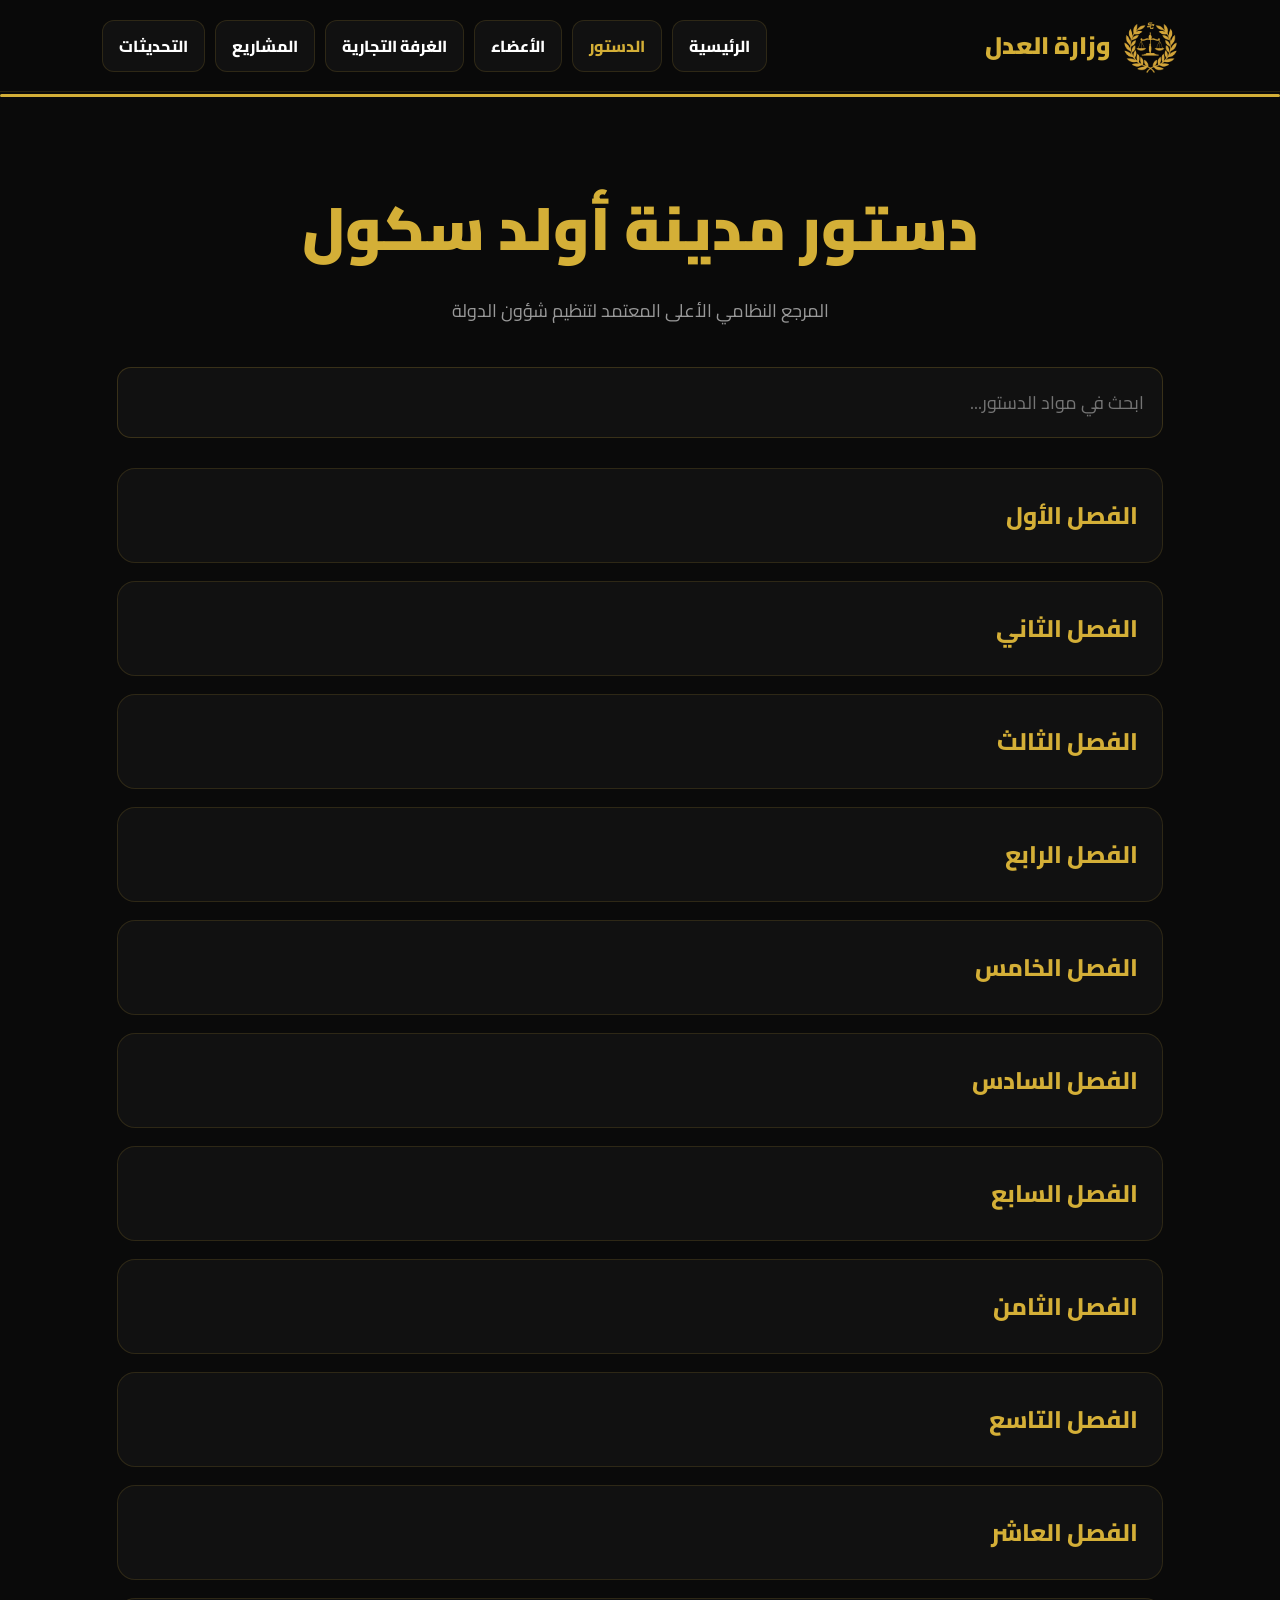
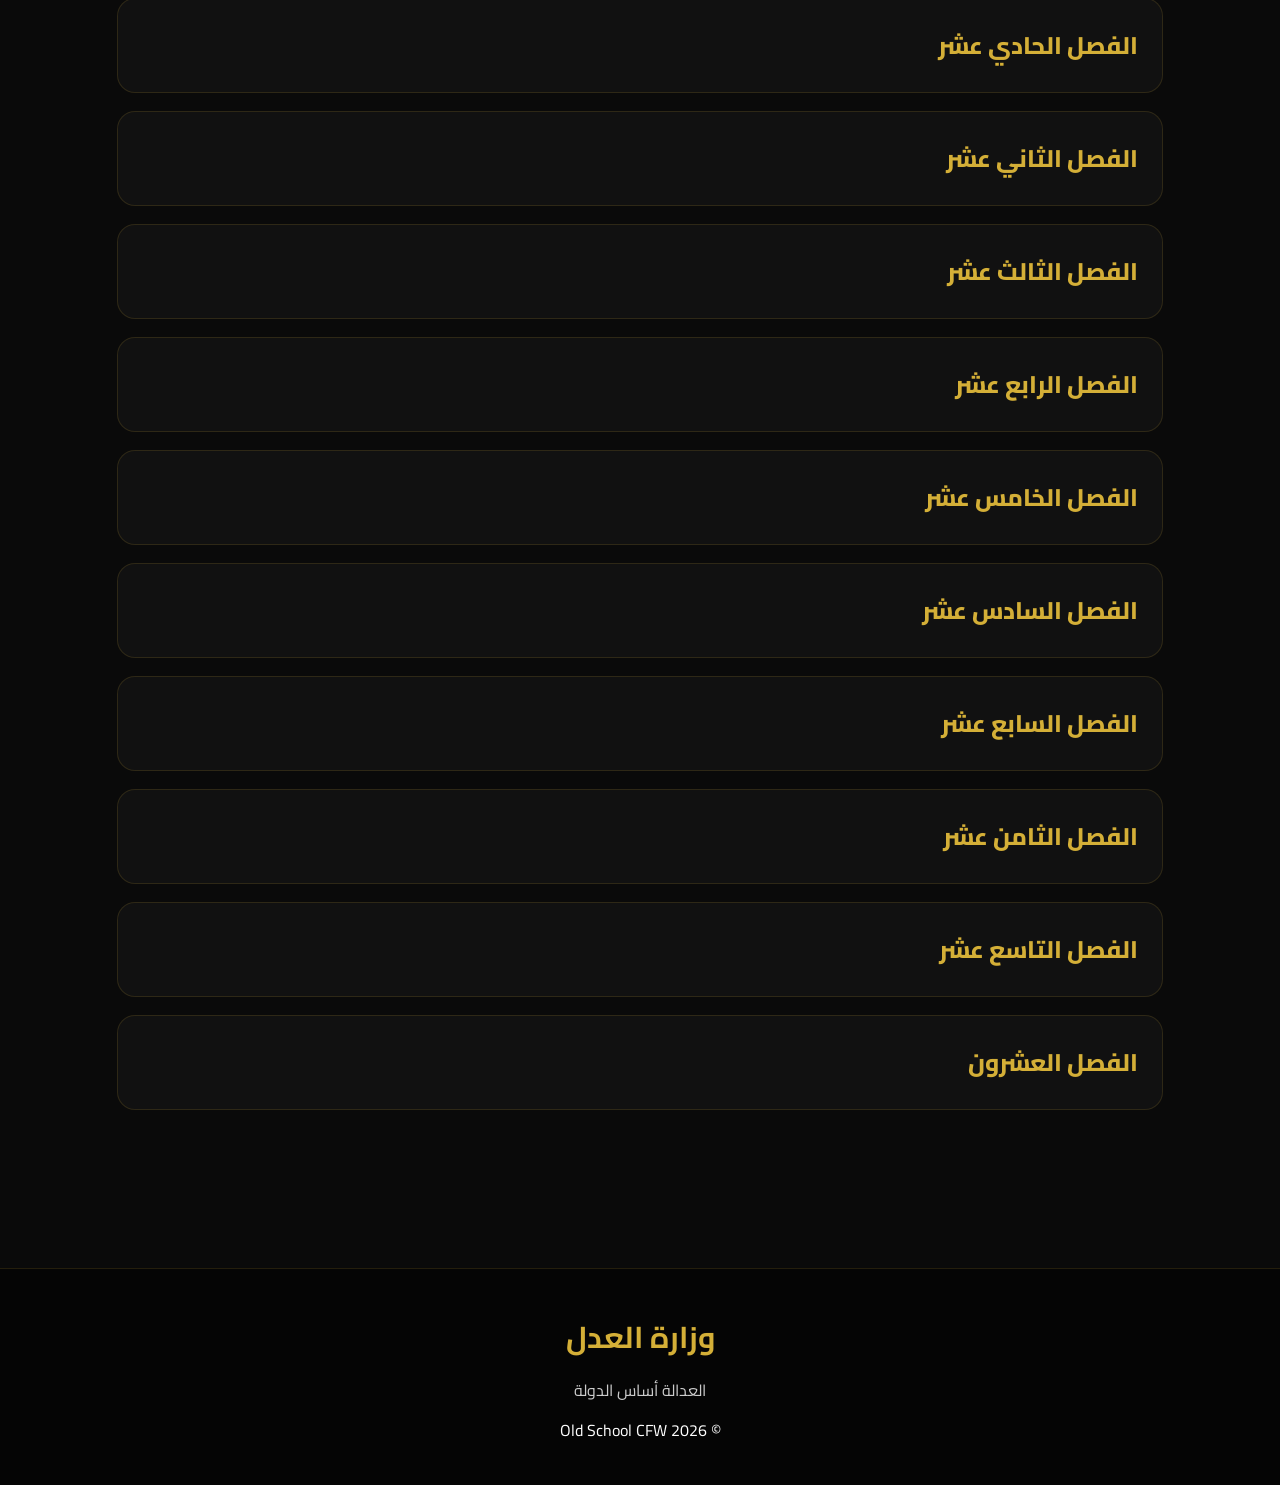
==== pages/constitution.html @ 429aa33b "Add files via upload" ====
<!DOCTYPE html>
<html lang="ar" dir="rtl">

<head>

<meta charset="UTF-8">
<meta name="viewport" content="width=device-width, initial-scale=1.0">

<title>الدستور | وزارة العدل</title>

<link rel="stylesheet" href="../style.css">

<link href="https://fonts.googleapis.com/css2?family=Cairo:wght@300;400;600;700;800;900&display=swap" rel="stylesheet">

</head>

<body>

<header class="navbar">

<div class="logo">
<img src="../assets/logo.png" alt="وزارة العدل">
<span>وزارة العدل</span>
</div>

<nav>
<a href="../index.html">الرئيسية</a>
<a href="constitution.html" class="active">الدستور</a>
<a href="justice-members.html">الأعضاء</a>
<a href="commercial.html">الغرفة التجارية</a>
<a href="projects.html">المشاريع</a>
<a href="updates.html">التحديثات</a>
</nav>

</header>

<section class="constitution-page">

<div class="constitution-header">

<h1>دستور مدينة أولد سكول</h1>

<p>
المرجع النظامي الأعلى المعتمد لتنظيم شؤون الدولة
</p>

</div>

<input
type="text"
id="searchInput"
placeholder="ابحث في مواد الدستور..."
>
<div class="chapter">
<div class="chapter-title">الفصل الأول</div>
<div class="chapter-content">الصق مواد الفصل الأول هنا</div>
</div>

<div class="chapter">
<div class="chapter-title">الفصل الثاني</div>
<div class="chapter-content">الصق مواد الفصل الثاني هنا</div>
</div>

<div class="chapter">
<div class="chapter-title">الفصل الثالث</div>
<div class="chapter-content">الصق مواد الفصل الثالث هنا</div>
</div>

<div class="chapter">
<div class="chapter-title">الفصل الرابع</div>
<div class="chapter-content">الصق مواد الفصل الرابع هنا</div>
</div>

<div class="chapter">
<div class="chapter-title">الفصل الخامس</div>
<div class="chapter-content">الصق مواد الفصل الخامس هنا</div>
</div>

<div class="chapter">
<div class="chapter-title">الفصل السادس</div>
<div class="chapter-content">الصق مواد الفصل السادس هنا</div>
</div>

<div class="chapter">
<div class="chapter-title">الفصل السابع</div>
<div class="chapter-content">الصق مواد الفصل السابع هنا</div>
</div>

<div class="chapter">
<div class="chapter-title">الفصل الثامن</div>
<div class="chapter-content">الصق مواد الفصل الثامن هنا</div>
</div>

<div class="chapter">
<div class="chapter-title">الفصل التاسع</div>
<div class="chapter-content">الصق مواد الفصل التاسع هنا</div>
</div>

<div class="chapter">
<div class="chapter-title">الفصل العاشر</div>
<div class="chapter-content">الصق مواد الفصل العاشر هنا</div>
</div>

<div class="chapter">
<div class="chapter-title">الفصل الحادي عشر</div>
<div class="chapter-content">الصق مواد الفصل الحادي عشر هنا</div>
</div>

<div class="chapter">
<div class="chapter-title">الفصل الثاني عشر</div>
<div class="chapter-content">الصق مواد الفصل الثاني عشر هنا</div>
</div>

<div class="chapter">
<div class="chapter-title">الفصل الثالث عشر</div>
<div class="chapter-content">الصق مواد الفصل الثالث عشر هنا</div>
</div>

<div class="chapter">
<div class="chapter-title">الفصل الرابع عشر</div>
<div class="chapter-content">الصق مواد الفصل الرابع عشر هنا</div>
</div>

<div class="chapter">
<div class="chapter-title">الفصل الخامس عشر</div>
<div class="chapter-content">الصق مواد الفصل الخامس عشر هنا</div>
</div>

<div class="chapter">
<div class="chapter-title">الفصل السادس عشر</div>
<div class="chapter-content">الصق مواد الفصل السادس عشر هنا</div>
</div>

<div class="chapter">
<div class="chapter-title">الفصل السابع عشر</div>
<div class="chapter-content">الصق مواد الفصل السابع عشر هنا</div>
</div>

<div class="chapter">
<div class="chapter-title">الفصل الثامن عشر</div>
<div class="chapter-content">الصق مواد الفصل الثامن عشر هنا</div>
</div>

<div class="chapter">
<div class="chapter-title">الفصل التاسع عشر</div>
<div class="chapter-content">الصق مواد الفصل التاسع عشر هنا</div>
</div>

<div class="chapter">
<div class="chapter-title">الفصل العشرون</div>
<div class="chapter-content">الصق مواد الفصل العشرون هنا</div>
</div>
</section>

<footer>

<div class="footer-content">

<h3>وزارة العدل</h3>

<p>
العدالة أساس الدولة
</p>

<span>
© 2026 Old School CFW
</span>

</div>

</footer>

<script>

document.querySelectorAll(".chapter-title").forEach(title=>{

title.addEventListener("click",()=>{

title.parentElement.classList.toggle("active");

});

});

const searchInput=document.getElementById("searchInput");

searchInput.addEventListener("keyup",function(){

const value=this.value.toLowerCase();

document.querySelectorAll(".chapter").forEach(chapter=>{

const text=chapter.innerText.toLowerCase();

if(text.includes(value)||value===""){

chapter.style.display="block";

if(value!==""){
chapter.classList.add("active");
}

}else{

chapter.style.display="none";

}

});

});

</script>

</body>
</html>
---- style.css ----
*{
margin:0;
padding:0;
box-sizing:border-box;
font-family:'Cairo',sans-serif;
}

:root{
--gold:#d4af37;
--dark:#0a0a0a;
--card:#121212;
--text:#ffffff;
}

html{
scroll-behavior:smooth;
}

body{
background:var(--dark);
color:var(--text);
overflow-x:hidden;
}

/* الناف بار */

.navbar{
position:sticky;
top:0;
z-index:9999;
display:flex;
justify-content:space-between;
align-items:center;
padding:18px 8%;
background:rgba(10,10,10,.95);
backdrop-filter:blur(15px);
border-bottom:1px solid rgba(212,175,55,.15);
}

.logo{
display:flex;
align-items:center;
gap:12px;
font-size:24px;
font-weight:900;
color:#d4af37;
}

.logo img{
width:55px;
height:55px;
}

.navbar nav{
display:flex;
align-items:center;
justify-content:center;
flex-wrap:wrap;
gap:10px;
}

.navbar nav a{
background:#111;
border:1px solid rgba(212,175,55,.15);
padding:10px 16px;
border-radius:12px;
color:#fff;
text-decoration:none;
font-size:16px;
font-weight:800;
transition:.25s;
}

.navbar nav a:hover{
background:#d4af37;
color:#000;
transform:translateY(-2px);
}

.navbar nav a.active{
color:#d4af37;
}

.navbar nav a.active::before{
content:"";
position:absolute;
bottom:-6px;
right:0;
width:100%;
height:3px;
background:#d4af37;
border-radius:10px;
}

/* الصفحة الرئيسية */

.hero{
min-height:100vh;
display:flex;
justify-content:center;
align-items:center;
text-align:center;
padding:50px;
}

.hero-content{
max-width:900px;
}

.hero-logo{
width:220px;
margin-bottom:25px;
filter:drop-shadow(0 0 30px rgba(212,175,55,.45));
}

.hero h1{
font-size:95px;
font-weight:900;
color:var(--gold);
text-shadow:0 0 25px rgba(212,175,55,.3);
}

.hero h2{
font-size:34px;
margin-top:10px;
}

.hero p{
margin-top:15px;
font-size:20px;
color:#cfcfcf;
}

.hero-buttons{
display:flex;
justify-content:center;
gap:20px;
margin-top:40px;
flex-wrap:wrap;
}

.btn-primary,
.btn-secondary{
padding:18px 40px;
border-radius:14px;
text-decoration:none;
font-weight:800;
transition:.3s;
}

.btn-primary{
background:var(--gold);
color:black;
}

.btn-primary:hover{
transform:translateY(-6px);
box-shadow:0 15px 35px rgba(212,175,55,.3);
}

.btn-secondary{
border:2px solid var(--gold);
color:var(--gold);
}

.btn-secondary:hover{
background:var(--gold);
color:black;
transform:translateY(-6px);
}

/* الأقسام */

.about,
.services,
.news{
padding:100px 8%;
}

.about h2,
.services h2,
.news h2{
text-align:center;
font-size:45px;
margin-bottom:25px;
color:var(--gold);
}

.about p{
max-width:900px;
margin:auto;
text-align:center;
line-height:2.2;
font-size:18px;
color:#d0d0d0;
}

/* الخدمات */

.services-grid{
display:grid;
grid-template-columns:repeat(auto-fit,minmax(260px,1fr));
gap:25px;
margin-top:40px;
}

.service-card{
background:rgba(255,255,255,.03);
border:1px solid rgba(212,175,55,.15);
border-radius:20px;
padding:35px;
transition:.3s;
backdrop-filter:blur(10px);
}

.service-card:hover{
transform:translateY(-8px);
border-color:var(--gold);
box-shadow:0 15px 35px rgba(212,175,55,.12);
}

.service-card h3{
font-size:24px;
margin-bottom:15px;
color:var(--gold);
}

.service-card p{
line-height:2;
color:#ccc;
}

/* الأخبار */

.news-card{
max-width:900px;
margin:auto;
background:rgba(255,255,255,.03);
border:1px solid rgba(212,175,55,.15);
border-radius:20px;
padding:35px;
}

.news-card h3{
margin-bottom:15px;
color:var(--gold);
}

/* الفوتر */

footer{
margin-top:60px;
padding:40px;
text-align:center;
background:#050505;
border-top:1px solid rgba(212,175,55,.15);
}

.footer-content h3{
font-size:30px;
color:var(--gold);
margin-bottom:10px;
}

.footer-content p{
margin-bottom:10px;
color:#ccc;
}

/* الجوال */

@media(max-width:768px){

.navbar{
flex-direction:column;
gap:15px;
}

.navbar nav{
flex-wrap:wrap;
justify-content:center;
}

.hero h1{
font-size:55px;
}

.hero h2{
font-size:24px;
}

.hero-logo{
width:150px;
}

.about h2,
.services h2,
.news h2{
font-size:32px;
}

}
.members-section{
padding:100px 8%;
text-align:center;
}

.members-section h1{
font-size:60px;
color:#d4af37;
margin-bottom:15px;
}

.members-subtitle{
color:#bbb;
margin-bottom:50px;
font-size:18px;
}

.members-grid{
display:grid;
grid-template-columns:repeat(auto-fit,minmax(320px,1fr));
gap:25px;
}

.main-member{
grid-column:1/-1;
}

.member-card{
background:rgba(255,255,255,.03);
border:1px solid rgba(212,175,55,.15);
border-radius:20px;
padding:30px;
transition:.3s;
}

.member-card:hover{
transform:translateY(-8px);
border-color:#d4af37;
}

.member-card img{
width:220px;
height:220px;
object-fit:cover;
border-radius:50%;
border:4px solid #d4af37;
margin-bottom:20px;
}

.member-card h3{
font-size:32px;
margin-bottom:10px;
}

.member-card span{
display:block;
color:#d4af37;
font-weight:800;
margin-bottom:15px;
}

.member-card p{
line-height:2;
color:#ccc;
}

.no-image{
width:180px;
height:180px;
border-radius:50%;
border:2px dashed #666;
display:flex;
align-items:center;
justify-content:center;
margin:0 auto 20px;
color:#999;
}
/* صفحة الدستور */

.constitution-page{
max-width:1200px;
margin:auto;
padding:80px 6%;
}

.constitution-header{
text-align:center;
margin-bottom:40px;
}

.constitution-header h1{
font-size:60px;
font-weight:900;
color:#d4af37;
margin-bottom:10px;
}

.constitution-header p{
color:#aaa;
font-size:18px;
}

/* البحث */

#searchInput{
width:100%;
padding:18px;
background:#111;
border:1px solid rgba(212,175,55,.2);
border-radius:14px;
font-size:18px;
color:white;
outline:none;
margin-bottom:35px;
transition:.3s;
}

#searchInput:focus{
border-color:#d4af37;
box-shadow:0 0 15px rgba(212,175,55,.2);
}

/* الفصول */

.faq-item{
background:#101010;
border:1px solid rgba(212,175,55,.15);
border-radius:18px;
margin-bottom:18px;
overflow:hidden;
transition:.3s;
}

.faq-item:hover{
border-color:#d4af37;
box-shadow:0 10px 25px rgba(212,175,55,.12);
}

.faq-header{
padding:25px;
cursor:pointer;
font-size:24px;
font-weight:800;
color:#d4af37;
display:flex;
justify-content:space-between;
align-items:center;
user-select:none;
}

.faq-header span{
font-size:30px;
transition:.3s;
}

.faq-item.active .faq-header span{
transform:rotate(45deg);
}

.faq-content{
max-height:0;
overflow:hidden;
padding:0 25px;
transition:all .4s ease;
opacity:0;
color:#ddd;
line-height:2.2;
}

.faq-item.active .faq-content{
max-height:5000px;
padding:25px;
opacity:1;

padding:25px;
border-top:1px solid rgba(212,175,55,.1);
line-height:2.2;
color:#ddd;
font-size:17px;
background:rgba(255,255,255,.02);
}

.faq-item.active .faq-content{
display:block;
}

/* المواد */

.article{
background:#151515;
padding:18px;
border-radius:12px;
margin-bottom:15px;
border-right:4px solid #d4af37;
}

.article h3{
color:#d4af37;
margin-bottom:10px;
}

/* تمييز البحث */

mark{
background:#ff2e2e;
color:white;
padding:2px 5px;
border-radius:4px;
}

/* الجوال */

@media(max-width:768px){

.constitution-header h1{
font-size:38px;
}

.faq-header{
font-size:18px;
padding:18px;
}

.faq-content{
padding:18px;
}

#searchInput{
font-size:16px;
}

}
/* الدستور */

.constitution-page{
max-width:1200px;
margin:auto;
padding:80px 6%;
}

.constitution-header{
text-align:center;
margin-bottom:40px;
}

.constitution-header h1{
font-size:60px;
color:#d4af37;
font-weight:900;
margin-bottom:10px;
}

.constitution-header p{
color:#999;
font-size:18px;
}

#searchInput{
width:100%;
padding:18px;
border:none;
outline:none;
border-radius:14px;
background:#111;
color:#fff;
font-size:18px;
margin-bottom:30px;
border:1px solid rgba(212,175,55,.2);
}

.chapter{
background:#111;
border:1px solid rgba(212,175,55,.15);
border-radius:18px;
margin-bottom:18px;
overflow:hidden;
transition:.3s;
}

.chapter:hover{
border-color:#d4af37;
box-shadow:0 0 20px rgba(212,175,55,.15);
}

.chapter-title{
padding:24px;
font-size:24px;
font-weight:800;
color:#d4af37;
cursor:pointer;
user-select:none;
}

.chapter-content{
max-height:0;
overflow:hidden;
padding:0 24px;
opacity:0;
transition:all .4s ease;
color:#ddd;
line-height:2;
}

.chapter.active .chapter-content{
max-height:5000px;
padding:24px;
opacity:1;
}

.search-highlight{
background:#ff2f2f;
color:#fff;
padding:2px 5px;
border-radius:4px;
}

@media(max-width:768px){

.constitution-header h1{
font-size:38px;
}

.chapter-title{
font-size:18px;
padding:18px;
}

}
/* الغرفة التجارية */

.commercial-section{
padding:80px 8%;
max-width:1400px;
margin:auto;
}

.commercial-section h2{
text-align:center;
font-size:52px;
font-weight:900;
color:#d4af37;
margin-bottom:40px;
}

.commercial-card{
background:rgba(255,255,255,.03);
border:1px solid rgba(212,175,55,.15);
border-radius:20px;
padding:30px;
margin-bottom:25px;
transition:.3s;
}

.commercial-card:hover{
transform:translateY(-5px);
border-color:#d4af37;
box-shadow:0 10px 25px rgba(212,175,55,.15);
}

.commercial-card h3{
color:#d4af37;
font-size:28px;
margin-bottom:20px;
}

.commercial-card p{
line-height:2;
color:#ddd;
font-size:18px;
}

.leaders-grid{
display:grid;
grid-template-columns:repeat(auto-fit,minmax(300px,1fr));
gap:20px;
margin-top:20px;
}

.leader-card{
background:#0b0b0b;
border:1px solid rgba(212,175,55,.2);
border-radius:18px;
padding:25px;
text-align:center;
transition:.3s;
}

.leader-card:hover{
transform:translateY(-6px);
border-color:#d4af37;
box-shadow:0 0 30px rgba(212,175,55,.2);
}

.leader-card h4{
color:#d4af37;
font-size:22px;
margin-bottom:10px;
}

.leader-name{
font-size:32px;
font-weight:900;
color:white;
margin-bottom:15px;
}

.empty-projects{
text-align:center;
padding:30px;
font-size:24px;
font-weight:800;
color:#d4af37;
}

@media(max-width:768px){

.commercial-section h2{
font-size:38px;
}

.leader-name{
font-size:24px;
}

}
/* صفحة المشاريع */

.projects-page{
padding:100px 8%;
text-align:center;
}

.projects-page h1{
font-size:60px;
font-weight:900;
color:#d4af37;
margin-bottom:10px;
}

.projects-subtitle{
color:#aaa;
font-size:20px;
margin-bottom:50px;
}

.project-empty{
max-width:800px;
margin:auto;
background:rgba(255,255,255,.03);
border:1px solid rgba(212,175,55,.15);
border-radius:25px;
padding:60px;
}

.project-empty h2{
font-size:38px;
color:#d4af37;
margin:20px 0;
}

.project-empty p{
color:#ccc;
font-size:18px;
}

.project-empty{
font-size:70px;
}
/* صفحة التحديثات */

.updates-page{
padding:100px 8%;
text-align:center;
}

.updates-page h1{
font-size:60px;
font-weight:900;
color:#d4af37;
margin-bottom:10px;
}

.updates-subtitle{
color:#aaa;
font-size:20px;
margin-bottom:50px;
}

.update-card{
max-width:900px;
margin:auto;
background:rgba(255,255,255,.03);
border:1px solid rgba(212,175,55,.15);
border-radius:25px;
padding:60px;
text-align:right;
}

.update-card h2{
color:#d4af37;
margin-bottom:20px;
}

.update-card p{
color:#ddd;
line-height:2;
}

.update-card ul{
margin-top:20px;
padding-right:25px;
}

.update-card li{
margin-bottom:12px;
color:#ddd;
}
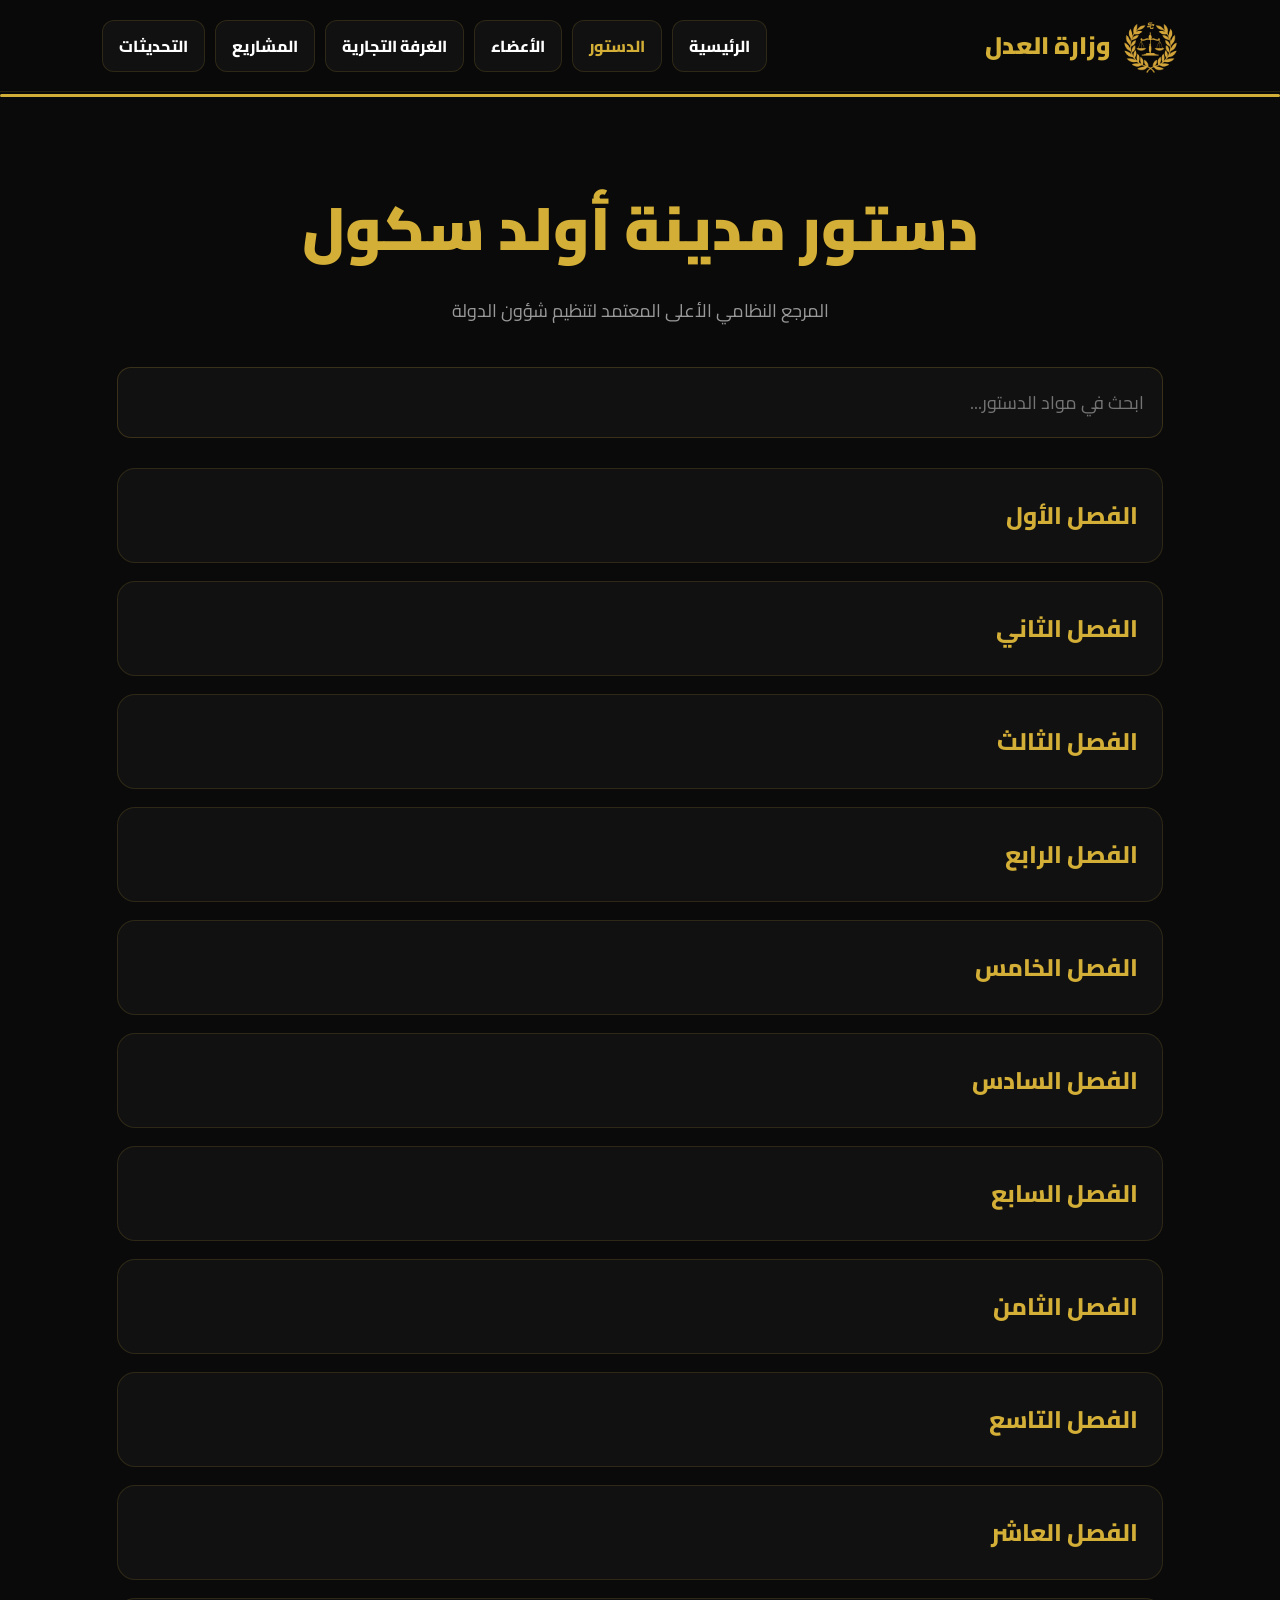
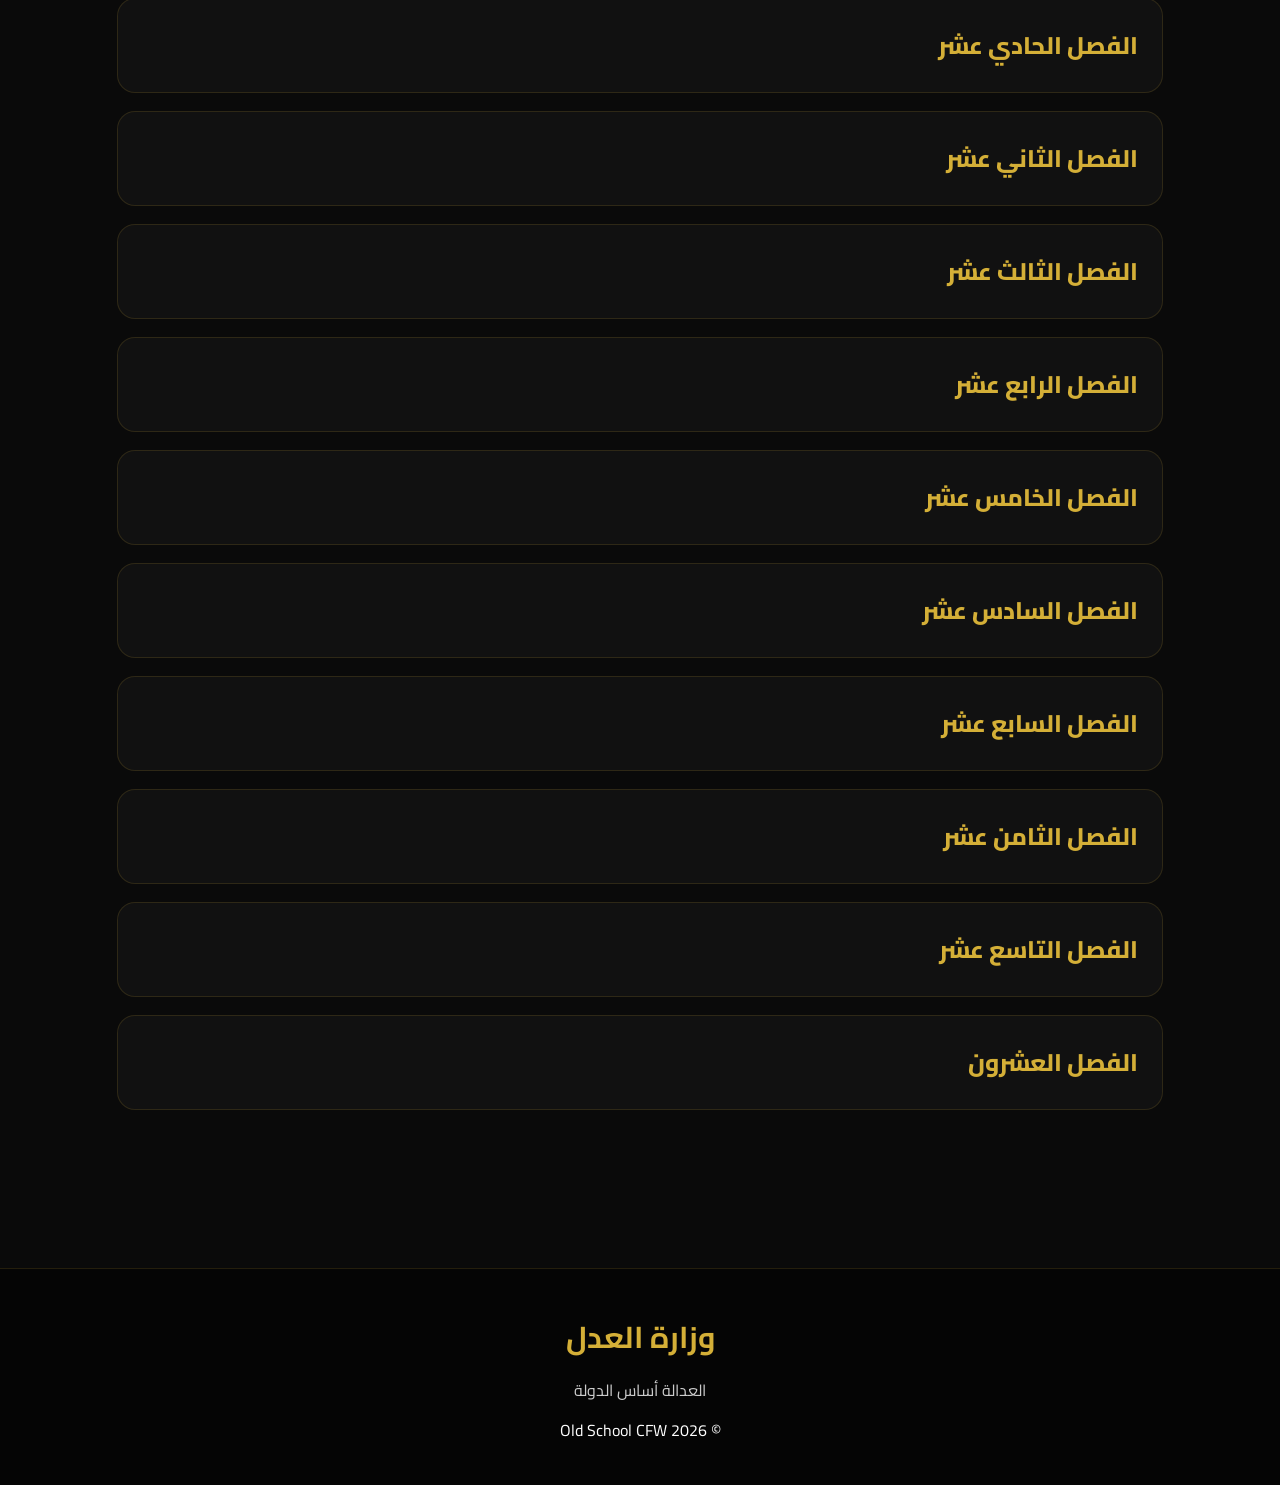
==== commit 3612eb99: "Update constitution.html" ====
--- a/pages/constitution.html
+++ b/pages/constitution.html
@@ -53,7 +53,56 @@
 >
 <div class="chapter">
 <div class="chapter-title">الفصل الأول</div>
-<div class="chapter-content">الصق مواد الفصل الأول هنا</div>
+<div class="chapter-content"><div class="article">
+    
+    <h4>المادة 1</h4>
+    <p>الدولة هي كيان قانوني مستقل يقوم على احترام النظام العام، وتحقيق العدالة، وحماية حقوق المواطنين والمقيمين داخل حدودها.</p>
+</div>
+
+<div class="article">
+    <h4>المادة 2</h4>
+    <p>القانون هو المرجع الأعلى في تنظيم شؤون الدولة، ويجب على جميع الأفراد والجهات الحكومية الالتزام به دون استثناء.</p>
+</div>
+
+<div class="article">
+    <h4>المادة 3</h4>
+    <p>تلتزم الدولة بحماية الأمن والاستقرار، وضمان العدل بين جميع المواطنين دون تمييز بسبب المنصب أو النفوذ أو الانتماء.</p>
+</div>
+
+<div class="article">
+    <h4>المادة 4</h4>
+    <p>تعمل مؤسسات الدولة وفق نظام منظم يحدد صلاحيات كل جهة حكومية، بما يمنع تضارب السلطات ويحفظ مصلحة المجتمع.</p>
+</div>
+
+<div class="article">
+    <h4>المادة 5</h4>
+    <p>لا يجوز لأي فرد أو جهة ممارسة سلطة أو اتخاذ قرار يمس حقوق الآخرين إلا وفق ما يقره القانون.</p>
+</div>
+
+<div class="article">
+    <h4>المادة 6</h4>
+    <p>تعتبر جميع القوانين والأنظمة الصادرة عن الجهات المختصة ملزمة التنفيذ ما لم يتم تعديلها أو إلغاؤها بقرار رسمي.</p>
+</div>
+
+<div class="article">
+    <h4>المادة 7</h4>
+    <p>تحترم الدولة مبدأ العدالة والإنصاف في جميع الإجراءات القانونية، وتضمن حق كل فرد في عرض قضيته أمام الجهات المختصة.</p>
+</div>
+
+<div class="article">
+    <h4>المادة 8</h4>
+    <p>تلتزم الجهات الحكومية بالتعاون فيما بينها لتحقيق المصلحة العامة وتطبيق القانون بالشكل الصحيح.</p>
+</div>
+
+<div class="article">
+    <h4>المادة 9</h4>
+    <p>كل من يخالف أحكام القانون يعرض نفسه للمساءلة القانونية وفق الأنظمة المعتمدة في الدولة.</p>
+</div>
+
+<div class="article">
+    <h4>المادة 10</h4>
+    <p>يهدف هذا الدستور إلى تنظيم شؤون الدولة، وحفظ النظام، وضمان حقوق جميع أفراد المجتمع.</p>
+</div></div>
 </div>
 
 <div class="chapter">
@@ -213,4 +262,4 @@
 </script>
 
 </body>
-</html>+</html>
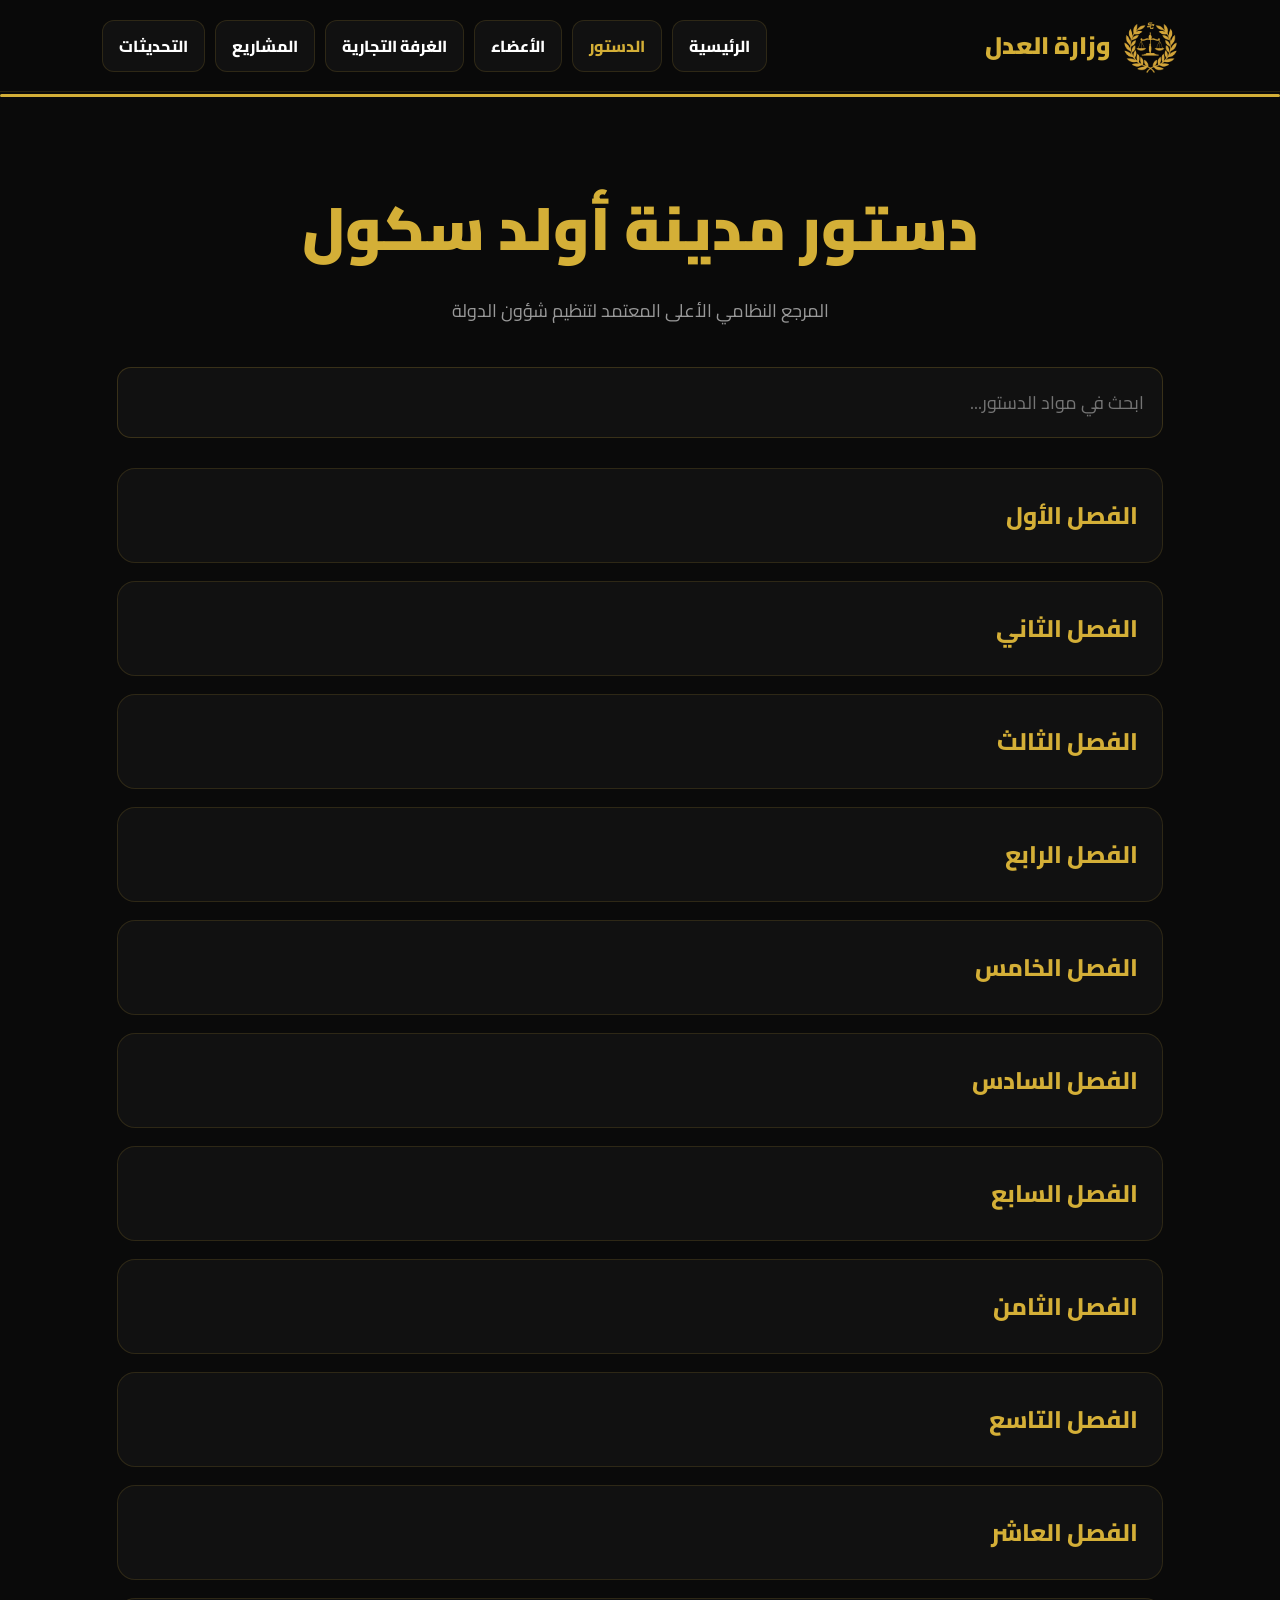
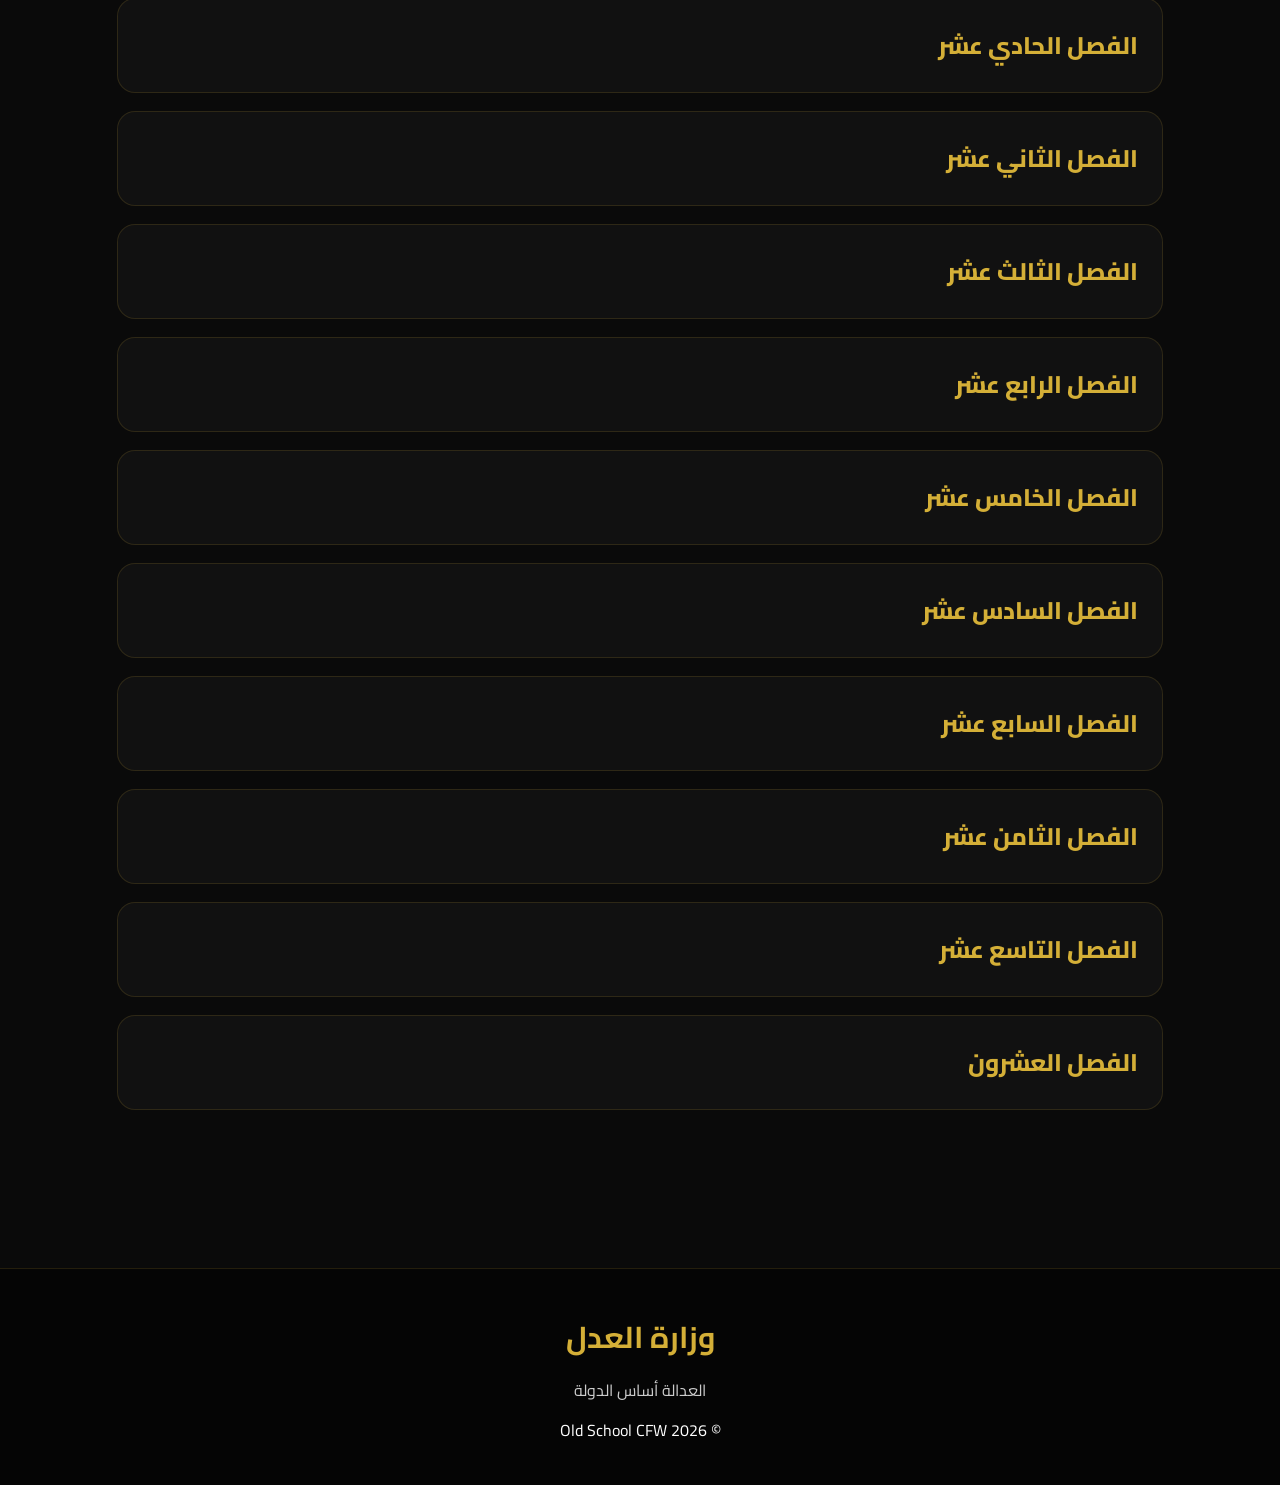
==== commit b426ce68: "Update constitution.html" ====
--- a/pages/constitution.html
+++ b/pages/constitution.html
@@ -54,7 +54,6 @@
 <div class="chapter">
 <div class="chapter-title">الفصل الأول</div>
 <div class="chapter-content"><div class="article">
-    
     <h4>المادة 1</h4>
     <p>الدولة هي كيان قانوني مستقل يقوم على احترام النظام العام، وتحقيق العدالة، وحماية حقوق المواطنين والمقيمين داخل حدودها.</p>
 </div>
@@ -102,102 +101,571 @@
 <div class="article">
     <h4>المادة 10</h4>
     <p>يهدف هذا الدستور إلى تنظيم شؤون الدولة، وحفظ النظام، وضمان حقوق جميع أفراد المجتمع.</p>
-</div></div>
+</div>
+</div>
 </div>
 
 <div class="chapter">
 <div class="chapter-title">الفصل الثاني</div>
-<div class="chapter-content">الصق مواد الفصل الثاني هنا</div>
+<div class="chapter-content"><div class="article">
+    <h4>المادة 11</h4>
+    <p>تكفل الدولة لجميع المواطنين حق الحياة الكريمة والأمان داخل حدودها، وتلتزم بحماية الأفراد من أي اعتداء غير مشروع.</p>
+</div>
+
+<div class="article">
+    <h4>المادة 12</h4>
+    <p>لكل مواطن الحق في التعبير عن رأيه بوسائل مشروعة، ما دام ذلك لا يخل بالنظام العام أو يسيء للآخرين.</p>
+</div>
+
+<div class="article">
+    <h4>المادة 13</h4>
+    <p>تكفل الدولة حرية التنقل داخل أراضيها وفق القوانين والأنظمة المعمول بها.</p>
+</div>
+
+<div class="article">
+    <h4>المادة 14</h4>
+    <p>لكل فرد الحق في اللجوء إلى القضاء لطلب الإنصاف واستعادة حقوقه.</p>
+</div>
+
+<div class="article">
+    <h4>المادة 15</h4>
+    <p>يحظر القبض على أي شخص أو احتجازه أو معاقبته إلا وفق الإجراءات القانونية المعتمدة.</p>
+</div>
+
+<div class="article">
+    <h4>المادة 16</h4>
+    <p>تكفل الدولة حق الدفاع لكل متهم، ويجوز له الاستعانة بمحامٍ لتمثيله أمام المحكمة.</p>
+</div>
+
+<div class="article">
+    <h4>المادة 17</h4>
+    <p>يعد جميع الأفراد متساوين أمام القانون، ولا يجوز التمييز بينهم بسبب المنصب أو النفوذ أو أي اعتبار آخر.</p>
+</div>
+
+<div class="article">
+    <h4>المادة 18</h4>
+    <p>تكفل الدولة حماية الممتلكات الخاصة، ولا يجوز مصادرتها أو التعدي عليها إلا وفق القانون.</p>
+</div>
+
+<div class="article">
+    <h4>المادة 19</h4>
+    <p>يحق للمواطنين تقديم الشكاوى والبلاغات للجهات المختصة عند وقوع أي ظلم أو تعدٍ على حقوقهم.</p>
+</div>
+
+<div class="article">
+    <h4>المادة 20</h4>
+    <p>تمارس هذه الحريات ضمن حدود النظام العام والقوانين المعمول بها في الدولة.</p>
+</div>
+</div>
 </div>
 
 <div class="chapter">
 <div class="chapter-title">الفصل الثالث</div>
-<div class="chapter-content">الصق مواد الفصل الثالث هنا</div>
+<div class="chapter-content"><div class="article">
+    <h4>المادة 21</h4>
+    <p>يلتزم جميع المواطنين باحترام قوانين الدولة والعمل بموجبها.</p>
+</div>
+
+<div class="article">
+    <h4>المادة 22</h4>
+    <p>يتوجب على المواطنين التعاون مع الجهات الحكومية في الحفاظ على الأمن والنظام العام.</p>
+</div>
+
+<div class="article">
+    <h4>المادة 23</h4>
+    <p>يحظر على أي فرد الإضرار بالممتلكات العامة أو الخاصة أو التعدي على حقوق الآخرين.</p>
+</div>
+
+<div class="article">
+    <h4>المادة 24</h4>
+    <p>يلتزم جميع الأفراد باحترام مؤسسات الدولة وموظفيها أثناء أداء واجباتهم الرسمية.</p>
+</div>
+
+<div class="article">
+    <h4>المادة 25</h4>
+    <p>يجب على المواطنين الامتثال للأوامر القانونية الصادرة عن الجهات المختصة.</p>
+</div>
+
+<div class="article">
+    <h4>المادة 26</h4>
+    <p>يلتزم كل فرد بالإبلاغ عن الجرائم أو المخالفات التي قد تهدد أمن المجتمع.</p>
+</div>
+
+<div class="article">
+    <h4>المادة 27</h4>
+    <p>يتحمل كل شخص مسؤولية أفعاله أمام القانون، ولا يعفى أحد من المسؤولية بسبب منصبه أو مكانته.</p>
+</div>
+
+<div class="article">
+    <h4>المادة 28</h4>
+    <p>يلتزم جميع الأفراد بالحفاظ على النظام العام واحترام القوانين داخل المؤسسات الحكومية.</p>
+</div>
+
+<div class="article">
+    <h4>المادة 29</h4>
+    <p>يحظر استغلال السلطة أو النفوذ لتحقيق مصالح شخصية مخالفة للقانون.</p>
+</div>
+
+<div class="article">
+    <h4>المادة 30</h4>
+    <p>يعد الالتزام بالواجبات المدنية والقانونية أساسًا لاستقرار الدولة وحماية المجتمع.</p>
+</div>
+</div>
 </div>
 
 <div class="chapter">
 <div class="chapter-title">الفصل الرابع</div>
-<div class="chapter-content">الصق مواد الفصل الرابع هنا</div>
+<div class="chapter-content"><div class="article">
+    <h4>المادة 31</h4>
+    <p>تعد وزارة العدل الجهة المختصة بتطبيق العدالة والإشراف على النظام القضائي في الدولة.</p>
+</div>
+
+<div class="article">
+    <h4>المادة 32</h4>
+    <p>تهدف وزارة العدل إلى تحقيق العدل بين المواطنين وضمان تطبيق القوانين بشكل عادل ومنصف.</p>
+</div>
+
+<div class="article">
+    <h4>المادة 33</h4>
+    <p>يتولى وزير العدل قيادة الوزارة والإشراف على أعمالها وتنظيم شؤونها الإدارية والقضائية.</p>
+</div>
+
+<div class="article">
+    <h4>المادة 34</h4>
+    <p>يساعد وزير العدل نائب الوزير في إدارة شؤون الوزارة والقيام بالمهام التي يفوضه بها الوزير.</p>
+</div>
+
+<div class="article">
+    <h4>المادة 35</h4>
+    <p>تتكون وزارة العدل من عدد من المناصب القضائية والإدارية التي تنظم عمل القضاء داخل الدولة.</p>
+</div>
+
+<div class="article">
+    <h4>المادة 36</h4>
+    <p>تشرف وزارة العدل على المحاكم وتنظم سير الجلسات القضائية وفق الأنظمة المعتمدة.</p>
+</div>
+
+<div class="article">
+    <h4>المادة 37</h4>
+    <p>تختص وزارة العدل بالنظر في القضايا والنزاعات بين الأفراد أو بين الأفراد والجهات الحكومية.</p>
+</div>
+
+<div class="article">
+    <h4>المادة 38</h4>
+    <p>تضمن وزارة العدل حق جميع الأطراف في الدفاع وتقديم الأدلة والشهادات أثناء المحاكمات.</p>
+</div>
+
+<div class="article">
+    <h4>المادة 39</h4>
+    <p>يتم تعيين القضاة وأعضاء الوزارة وفق معايير الكفاءة والقدرة على تحقيق العدالة.</p>
+</div>
+
+<div class="article">
+    <h4>المادة 40</h4>
+    <p>تلتزم وزارة العدل بالحياد التام وعدم الانحياز لأي طرف أثناء النظر في القضايا.</p>
+</div>
+
+<div class="article">
+    <h4>المادة 41</h4>
+    <p>تصدر الأحكام القضائية بناءً على القوانين والأنظمة المعتمدة في الدولة.</p>
+</div>
+
+<div class="article">
+    <h4>المادة 42</h4>
+    <p>يجوز لوزارة العدل إصدار اللوائح التنظيمية التي تسهم في تحسين سير العمل القضائي.</p>
+</div>
+
+<div class="article">
+    <h4>المادة 43</h4>
+    <p>تتعاون وزارة العدل مع وزارة الداخلية والجهات الحكومية الأخرى لتنفيذ الأحكام القضائية.</p>
+</div>
+
+<div class="article">
+    <h4>المادة 44</h4>
+    <p>يحظر التدخل في عمل القضاء أو التأثير على القضاة أثناء أداء مهامهم.</p>
+</div>
+
+<div class="article">
+    <h4>المادة 45</h4>
+    <p>تعمل وزارة العدل على تطوير النظام القضائي بما يحقق العدالة ويحفظ حقوق المواطنين.</p>
+</div>
+</div>
 </div>
 
 <div class="chapter">
 <div class="chapter-title">الفصل الخامس</div>
-<div class="chapter-content">الصق مواد الفصل الخامس هنا</div>
+<div class="chapter-content"><div class="article">
+    <h4>المادة 46</h4>
+    <p>يتمتع وزير العدل بالسلطة الإدارية العليا داخل الوزارة، ويحق له تنظيم شؤونها وإصدار القرارات اللازمة لإدارة العمل القضائي.</p>
+</div>
+
+<div class="article">
+    <h4>المادة 47</h4>
+    <p>يحق لوزير العدل تمثيل الوزارة أمام مؤسسات الدولة والتنسيق مع الجهات الحكومية الأخرى فيما يخص الشؤون القانونية.</p>
+</div>
+
+<div class="article">
+    <h4>المادة 48</h4>
+    <p>لنائب وزير العدل الحق في إدارة شؤون الوزارة عند غياب الوزير أو بتكليف مباشر منه.</p>
+</div>
+
+<div class="article">
+    <h4>المادة 49</h4>
+    <p>يحق لنائب الوزير المشاركة في اتخاذ القرارات الإدارية والقضائية بما يخدم مصلحة الوزارة.</p>
+</div>
+
+<div class="article">
+    <h4>المادة 50</h4>
+    <p>يتمتع القضاة بالاستقلال الكامل أثناء نظر القضايا وإصدار الأحكام وفق القانون دون تدخل من أي جهة.</p>
+</div>
+
+<div class="article">
+    <h4>المادة 51</h4>
+    <p>يحق للقاضي إدارة جلسات المحكمة وتنظيم سيرها واتخاذ الإجراءات اللازمة للحفاظ على النظام داخلها.</p>
+</div>
+
+<div class="article">
+    <h4>المادة 52</h4>
+    <p>للقضاة الحق في الاطلاع على الأدلة والوثائق المتعلقة بالقضايا المعروضة أمامهم.</p>
+</div>
+
+<div class="article">
+    <h4>المادة 53</h4>
+    <p>يتمتع القاضي بالحماية القانونية أثناء تأدية مهامه، ويمنع التعرض له أو إهانته أثناء عمله.</p>
+</div>
+
+<div class="article">
+    <h4>المادة 54</h4>
+    <p>يحق للمحامين تمثيل موكليهم أمام المحكمة والدفاع عنهم وفق القوانين المعتمدة.</p>
+</div>
+
+<div class="article">
+    <h4>المادة 55</h4>
+    <p>يحق للمحامي الاطلاع على تفاصيل القضايا التي يتولى الدفاع فيها وتقديم الأدلة والشهادات.</p>
+</div>
+
+<div class="article">
+    <h4>المادة 56</h4>
+    <p>يحق للمحامي تقديم المرافعات القانونية والدفاع عن موكله بحرية ضمن إطار النظام العام للمحكمة.</p>
+</div>
+
+<div class="article">
+    <h4>المادة 57</h4>
+    <p>يتمتع أعضاء وزارة العدل بحق الاحترام والتقدير أثناء تأدية مهامهم الرسمية.</p>
+</div>
+
+<div class="article">
+    <h4>المادة 58</h4>
+    <p>يحظر الاعتداء أو إعاقة عمل أي عضو من أعضاء وزارة العدل أثناء تأدية واجباته.</p>
+</div>
+
+<div class="article">
+    <h4>المادة 59</h4>
+    <p>يحق لأعضاء الوزارة طلب دعم الجهات الأمنية عند الحاجة لتنفيذ القرارات أو الحفاظ على النظام.</p>
+</div>
+
+<div class="article">
+    <h4>المادة 60</h4>
+    <p>تلتزم الدولة بحماية استقلال العمل القضائي وضمان أداء أعضاء وزارة العدل لمهامهم دون ضغوط أو تدخلات.</p>
+</div>
+</div>
 </div>
 
 <div class="chapter">
 <div class="chapter-title">الفصل السادس</div>
-<div class="chapter-content">الصق مواد الفصل السادس هنا</div>
+<div class="chapter-content"><div class="article">
+    <h4>المادة 61</h4>
+    <p>تعد وزارة الداخلية الجهة المسؤولة عن حفظ الأمن والنظام العام داخل الدولة.</p>
+</div>
+
+<div class="article">
+    <h4>المادة 62</h4>
+    <p>تتولى وزارة الداخلية تنفيذ القوانين الصادرة عن الدولة والعمل على حماية المواطنين وممتلكاتهم.</p>
+</div>
+
+<div class="article">
+    <h4>المادة 63</h4>
+    <p>يقود وزارة الداخلية وزير الداخلية ويشرف على جميع قطاعاتها الأمنية والإدارية.</p>
+</div>
+
+<div class="article">
+    <h4>المادة 64</h4>
+    <p>يساعد وزير الداخلية نائب الوزير في إدارة شؤون الوزارة والقيام بالمهام التي يكلفه بها.</p>
+</div>
+
+<div class="article">
+    <h4>المادة 65</h4>
+    <p>تتولى الأجهزة التابعة لوزارة الداخلية مكافحة الجرائم والقبض على المخالفين للقانون.</p>
+</div>
+
+<div class="article">
+    <h4>المادة 66</h4>
+    <p>يحق لوزارة الداخلية إيقاف أي شخص مشتبه به وفق الإجراءات القانونية المعتمدة.</p>
+</div>
+
+<div class="article">
+    <h4>المادة 67</h4>
+    <p>تلتزم وزارة الداخلية بتسليم المتهمين إلى الجهات القضائية المختصة للنظر في قضاياهم.</p>
+</div>
+
+<div class="article">
+    <h4>المادة 68</h4>
+    <p>يحظر على أفراد وزارة الداخلية استخدام القوة إلا عند الضرورة ووفق ما يسمح به القانون.</p>
+</div>
+
+<div class="article">
+    <h4>المادة 69</h4>
+    <p>تلتزم وزارة الداخلية بحماية الممتلكات العامة والخاصة والحفاظ على النظام العام.</p>
+</div>
+
+<div class="article">
+    <h4>المادة 70</h4>
+    <p>يجب على أفراد وزارة الداخلية احترام حقوق المواطنين أثناء أداء مهامهم الأمنية.</p>
+</div>
+
+<div class="article">
+    <h4>المادة 71</h4>
+    <p>تتعاون وزارة الداخلية مع وزارة العدل لتنفيذ الأحكام القضائية الصادرة عن المحاكم.</p>
+</div>
+
+<div class="article">
+    <h4>المادة 72</h4>
+    <p>تلتزم وزارة الداخلية بتوثيق الإجراءات الأمنية والاعتقالات وفق الأنظمة المعتمدة.</p>
+</div>
+
+<div class="article">
+    <h4>المادة 73</h4>
+    <p>يحظر على أي فرد من أفراد وزارة الداخلية استغلال سلطته لتحقيق مصالح شخصية.</p>
+</div>
+
+<div class="article">
+    <h4>المادة 74</h4>
+    <p>تلتزم وزارة الداخلية بالعمل وفق القوانين الصادرة عن الدولة وتحت رقابة الجهات المختصة.</p>
+</div>
+
+<div class="article">
+    <h4>المادة 75</h4>
+    <p>يهدف عمل وزارة الداخلية إلى تحقيق الأمن والاستقرار وضمان سلامة المجتمع.</p>
+</div>
+</div>
 </div>
 
 <div class="chapter">
 <div class="chapter-title">الفصل السابع</div>
-<div class="chapter-content">الصق مواد الفصل السابع هنا</div>
+<div class="chapter-content"><div class="article">
+    <h4>المادة 76</h4>
+    <p>يتمتع جميع أفراد وزارة الداخلية بالاحترام والتقدير أثناء تأدية مهامهم الأمنية.</p>
+</div>
+
+<div class="article">
+    <h4>المادة 77</h4>
+    <p>يحق لأفراد الشرطة اتخاذ الإجراءات القانونية اللازمة لحفظ الأمن والنظام العام.</p>
+</div>
+
+<div class="article">
+    <h4>المادة 78</h4>
+    <p>يحق لأفراد الشرطة طلب الهوية أو المعلومات الأساسية من الأفراد عند الاشتباه أو أثناء أداء مهامهم الأمنية.</p>
+</div>
+
+<div class="article">
+    <h4>المادة 79</h4>
+    <p>يحق لأفراد الشرطة توقيف المشتبه بهم وفق الإجراءات القانونية المعتمدة.</p>
+</div>
+
+<div class="article">
+    <h4>المادة 80</h4>
+    <p>يتمتع الضباط في وزارة الداخلية بصلاحيات قيادة الأفراد وتنظيم عملهم بما يحقق الأمن والاستقرار.</p>
+</div>
+
+<div class="article">
+    <h4>المادة 81</h4>
+    <p>يحق للضباط إصدار التعليمات والأوامر النظامية للأفراد أثناء تنفيذ العمليات الأمنية.</p>
+</div>
+
+<div class="article">
+    <h4>المادة 82</h4>
+    <p>تلتزم الدولة بحماية أفراد وزارة الداخلية من الاعتداء أثناء أداء واجباتهم الرسمية.</p>
+</div>
+
+<div class="article">
+    <h4>المادة 83</h4>
+    <p>يحق لأفراد وزارة الداخلية استخدام القوة النظامية عند الضرورة وبما يتوافق مع القانون.</p>
+</div>
+
+<div class="article">
+    <h4>المادة 84</h4>
+    <p>يتمتع الضباط بحق إدارة العمليات الأمنية واتخاذ القرارات الميدانية المناسبة.</p>
+</div>
+
+<div class="article">
+    <h4>المادة 85</h4>
+    <p>يحق للقيادات العليا في وزارة الداخلية وضع الخطط الأمنية وتنظيم قطاعات الوزارة.</p>
+</div>
+
+<div class="article">
+    <h4>المادة 86</h4>
+    <p>تتمتع القيادات الأمنية بصلاحية تعيين الأفراد وتوزيع المهام وفق الأنظمة المعتمدة.</p>
+</div>
+
+<div class="article">
+    <h4>المادة 87</h4>
+    <p>يحق للقيادات الأمنية اتخاذ الإجراءات التأديبية بحق الأفراد المخالفين للأنظمة.</p>
+</div>
+
+<div class="article">
+    <h4>المادة 88</h4>
+    <p>يحظر إهانة أو الاعتداء على أي فرد من أفراد وزارة الداخلية أثناء تأدية عمله.</p>
+</div>
+
+<div class="article">
+    <h4>المادة 89</h4>
+    <p>يحق لأفراد وزارة الداخلية طلب الدعم من الجهات الأمنية الأخرى عند الحاجة.</p>
+</div>
+
+<div class="article">
+    <h4>المادة 90</h4>
+    <p>يجب على جميع أفراد وزارة الداخلية الالتزام بالقوانين واحترام حقوق المواطنين أثناء أداء مهامهم.</p>
+</div>
+</div>
 </div>
 
 <div class="chapter">
 <div class="chapter-title">الفصل الثامن</div>
-<div class="chapter-content">الصق مواد الفصل الثامن هنا</div>
+<div class="chapter-content"><div class="article">
+    <h4>المادة 76</h4>
+    <p>يتمتع جميع أفراد وزارة الداخلية بالاحترام والتقدير أثناء تأدية مهامهم الأمنية.</p>
+</div>
+
+<div class="article">
+    <h4>المادة 77</h4>
+    <p>يحق لأفراد الشرطة اتخاذ الإجراءات القانونية اللازمة لحفظ الأمن والنظام العام.</p>
+</div>
+
+<div class="article">
+    <h4>المادة 78</h4>
+    <p>يحق لأفراد الشرطة طلب الهوية أو المعلومات الأساسية من الأفراد عند الاشتباه أو أثناء أداء مهامهم الأمنية.</p>
+</div>
+
+<div class="article">
+    <h4>المادة 79</h4>
+    <p>يحق لأفراد الشرطة توقيف المشتبه بهم وفق الإجراءات القانونية المعتمدة.</p>
+</div>
+
+<div class="article">
+    <h4>المادة 80</h4>
+    <p>يتمتع الضباط في وزارة الداخلية بصلاحيات قيادة الأفراد وتنظيم عملهم بما يحقق الأمن والاستقرار.</p>
+</div>
+
+<div class="article">
+    <h4>المادة 81</h4>
+    <p>يحق للضباط إصدار التعليمات والأوامر النظامية للأفراد أثناء تنفيذ العمليات الأمنية.</p>
+</div>
+
+<div class="article">
+    <h4>المادة 82</h4>
+    <p>تلتزم الدولة بحماية أفراد وزارة الداخلية من الاعتداء أثناء أداء واجباتهم الرسمية.</p>
+</div>
+
+<div class="article">
+    <h4>المادة 83</h4>
+    <p>يحق لأفراد وزارة الداخلية استخدام القوة النظامية عند الضرورة وبما يتوافق مع القانون.</p>
+</div>
+
+<div class="article">
+    <h4>المادة 84</h4>
+    <p>يتمتع الضباط بحق إدارة العمليات الأمنية واتخاذ القرارات الميدانية المناسبة.</p>
+</div>
+
+<div class="article">
+    <h4>المادة 85</h4>
+    <p>يحق للقيادات العليا في وزارة الداخلية وضع الخطط الأمنية وتنظيم قطاعات الوزارة.</p>
+</div>
+
+<div class="article">
+    <h4>المادة 86</h4>
+    <p>تتمتع القيادات الأمنية بصلاحية تعيين الأفراد وتوزيع المهام وفق الأنظمة المعتمدة.</p>
+</div>
+
+<div class="article">
+    <h4>المادة 87</h4>
+    <p>يحق للقيادات الأمنية اتخاذ الإجراءات التأديبية بحق الأفراد المخالفين للأنظمة.</p>
+</div>
+
+<div class="article">
+    <h4>المادة 88</h4>
+    <p>يحظر إهانة أو الاعتداء على أي فرد من أفراد وزارة الداخلية أثناء تأدية عمله.</p>
+</div>
+
+<div class="article">
+    <h4>المادة 89</h4>
+    <p>يحق لأفراد وزارة الداخلية طلب الدعم من الجهات الأمنية الأخرى عند الحاجة.</p>
+</div>
+
+<div class="article">
+    <h4>المادة 90</h4>
+    <p>يجب على جميع أفراد وزارة الداخلية الالتزام بالقوانين واحترام حقوق المواطنين أثناء أداء مهامهم.</p>
+</div>
+</div>
 </div>
 
 <div class="chapter">
 <div class="chapter-title">الفصل التاسع</div>
-<div class="chapter-content">الصق مواد الفصل التاسع هنا</div>
+<div class="chapter-content"> قيد التطوير </div>
 </div>
 
 <div class="chapter">
 <div class="chapter-title">الفصل العاشر</div>
-<div class="chapter-content">الصق مواد الفصل العاشر هنا</div>
+<div class="chapter-content"> قيد التطوير </div>
 </div>
 
 <div class="chapter">
 <div class="chapter-title">الفصل الحادي عشر</div>
-<div class="chapter-content">الصق مواد الفصل الحادي عشر هنا</div>
+<div class="chapter-content"> قيد التطوير </div>
 </div>
 
 <div class="chapter">
 <div class="chapter-title">الفصل الثاني عشر</div>
-<div class="chapter-content">الصق مواد الفصل الثاني عشر هنا</div>
+<div class="chapter-content"> قيد التطوير </div>
 </div>
 
 <div class="chapter">
 <div class="chapter-title">الفصل الثالث عشر</div>
-<div class="chapter-content">الصق مواد الفصل الثالث عشر هنا</div>
+<div class="chapter-content"> قيد التطوير </div>
 </div>
 
 <div class="chapter">
 <div class="chapter-title">الفصل الرابع عشر</div>
-<div class="chapter-content">الصق مواد الفصل الرابع عشر هنا</div>
+<div class="chapter-content"> قيد التطوير </div>
 </div>
 
 <div class="chapter">
 <div class="chapter-title">الفصل الخامس عشر</div>
-<div class="chapter-content">الصق مواد الفصل الخامس عشر هنا</div>
+<div class="chapter-content"> قيد التطوير </div>
 </div>
 
 <div class="chapter">
 <div class="chapter-title">الفصل السادس عشر</div>
-<div class="chapter-content">الصق مواد الفصل السادس عشر هنا</div>
+<div class="chapter-content"> قيد التطوير </div>
 </div>
 
 <div class="chapter">
 <div class="chapter-title">الفصل السابع عشر</div>
-<div class="chapter-content">الصق مواد الفصل السابع عشر هنا</div>
+<div class="chapter-content"> قيد التطوير </div>
 </div>
 
 <div class="chapter">
 <div class="chapter-title">الفصل الثامن عشر</div>
-<div class="chapter-content">الصق مواد الفصل الثامن عشر هنا</div>
+<div class="chapter-content"> قيد التطوير </div>
 </div>
 
 <div class="chapter">
 <div class="chapter-title">الفصل التاسع عشر</div>
-<div class="chapter-content">الصق مواد الفصل التاسع عشر هنا</div>
+<div class="chapter-content"> قيد التطوير </div>
 </div>
 
 <div class="chapter">
 <div class="chapter-title">الفصل العشرون</div>
-<div class="chapter-content">الصق مواد الفصل العشرون هنا</div>
+<div class="chapter-content"> قيد التطوير </div>
 </div>
 </section>
 
